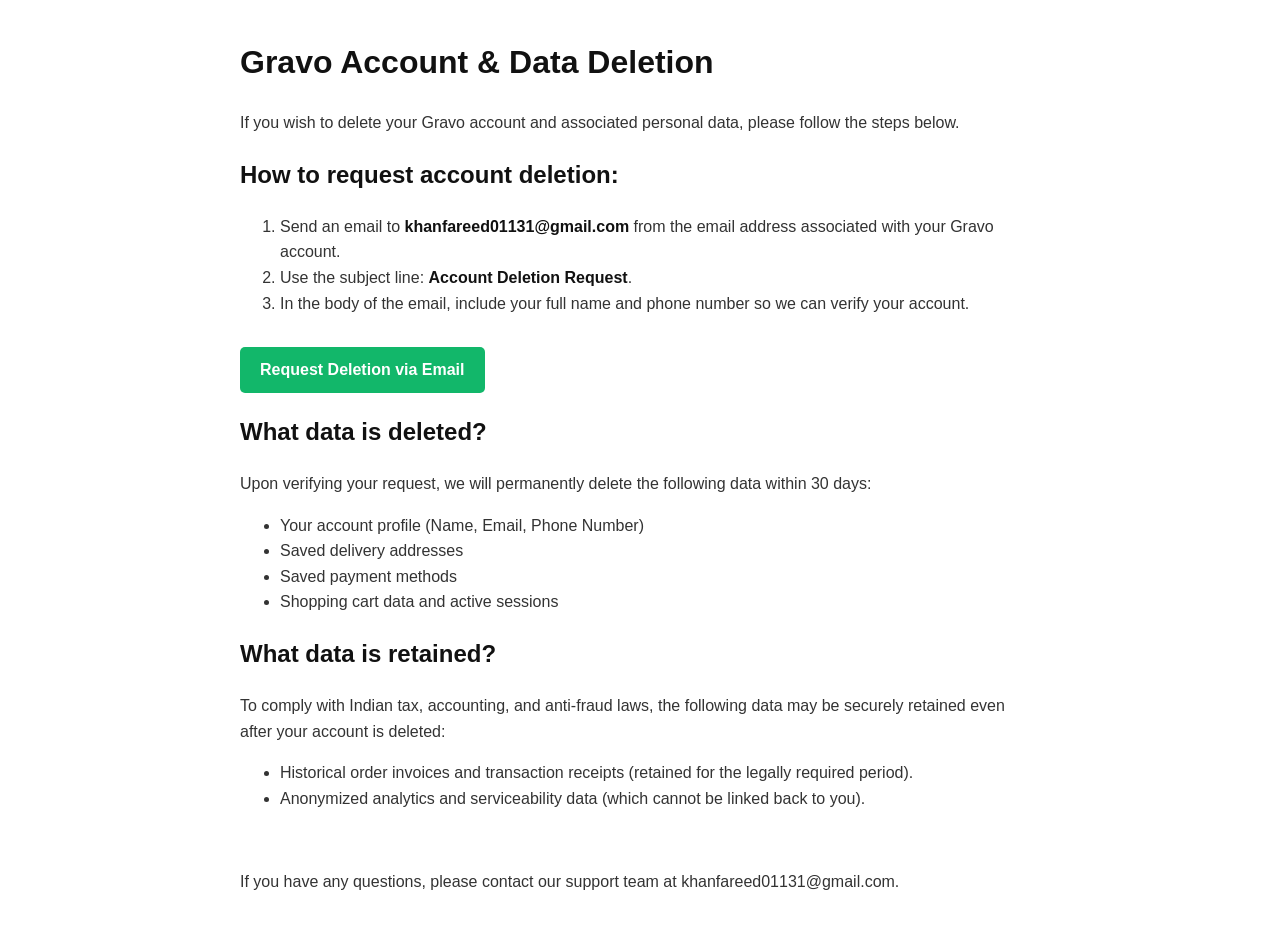
==== delete-account.html @ e8b8ed96 "Add delete account HTML page" ====
<!DOCTYPE html>
<html>
<head>
  <meta charset='utf-8'>
  <meta name='viewport' content='width=device-width'>
  <title>Account Deletion - Gravo</title>
  <style> 
    body { font-family: 'Helvetica Neue', Helvetica, Arial, sans-serif; padding:1em; line-height: 1.6; color: #333; max-width: 800px; margin: 0 auto; } 
    h1, h2, h3, strong { color: #111; }
    ul { margin-top: 0.5em; }
    .btn { display: inline-block; background-color: #12B76A; color: white; padding: 10px 20px; text-decoration: none; border-radius: 5px; font-weight: bold; margin-top: 15px;}
    .btn:hover { background-color: #0e9655; }
  </style>
</head>
<body>
  <h1>Gravo Account & Data Deletion</h1>
  <p>If you wish to delete your Gravo account and associated personal data, please follow the steps below.</p>
  
  <h2>How to request account deletion:</h2>
  <ol>
    <li>Send an email to <strong>khanfareed01131@gmail.com</strong> from the email address associated with your Gravo account.</li>
    <li>Use the subject line: <strong>Account Deletion Request</strong>.</li>
    <li>In the body of the email, include your full name and phone number so we can verify your account.</li>
  </ol>

  <a href="mailto:khanfareed01131@gmail.com?subject=Account%20Deletion%20Request&body=Hello,%20please%20delete%20my%20Gravo%20account.%0A%0AName:%20%0APhone%20Number:%20" class="btn">Request Deletion via Email</a>

  <h2>What data is deleted?</h2>
  <p>Upon verifying your request, we will permanently delete the following data within 30 days:</p>
  <ul>
    <li>Your account profile (Name, Email, Phone Number)</li>
    <li>Saved delivery addresses</li>
    <li>Saved payment methods</li>
    <li>Shopping cart data and active sessions</li>
  </ul>

  <h2>What data is retained?</h2>
  <p>To comply with Indian tax, accounting, and anti-fraud laws, the following data may be securely retained even after your account is deleted:</p>
  <ul>
    <li>Historical order invoices and transaction receipts (retained for the legally required period).</li>
    <li>Anonymized analytics and serviceability data (which cannot be linked back to you).</li>
  </ul>

  <br>
  <p>If you have any questions, please contact our support team at khanfareed01131@gmail.com.</p>
</body>
</html>
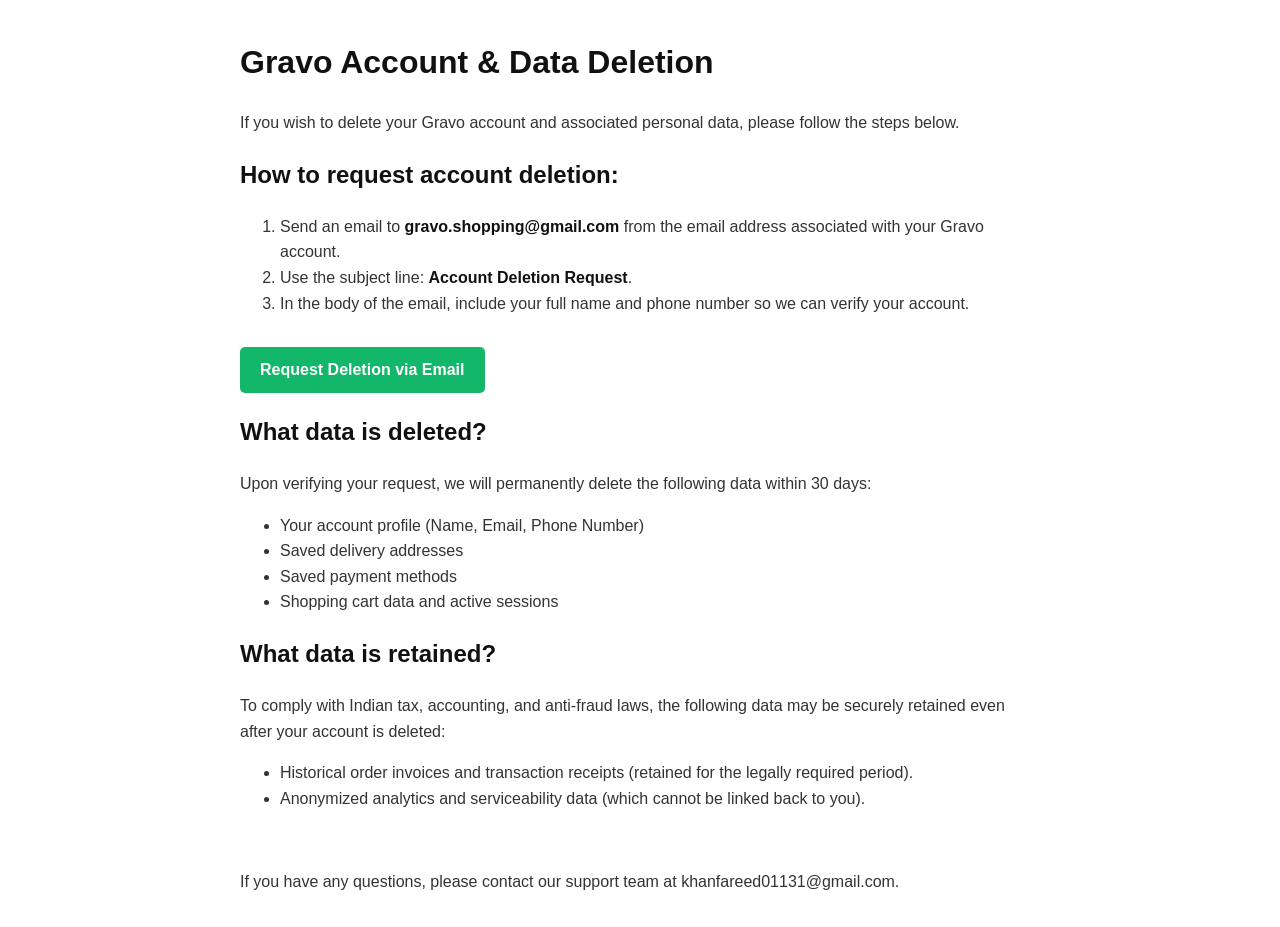
==== commit 51567ebd: "Update email address for account deletion requests" ====
--- a/delete-account.html
+++ b/delete-account.html
@@ -18,12 +18,12 @@
   
   <h2>How to request account deletion:</h2>
   <ol>
-    <li>Send an email to <strong>khanfareed01131@gmail.com</strong> from the email address associated with your Gravo account.</li>
+    <li>Send an email to <strong>gravo.shopping@gmail.com</strong> from the email address associated with your Gravo account.</li>
     <li>Use the subject line: <strong>Account Deletion Request</strong>.</li>
     <li>In the body of the email, include your full name and phone number so we can verify your account.</li>
   </ol>
 
-  <a href="mailto:khanfareed01131@gmail.com?subject=Account%20Deletion%20Request&body=Hello,%20please%20delete%20my%20Gravo%20account.%0A%0AName:%20%0APhone%20Number:%20" class="btn">Request Deletion via Email</a>
+  <a href="mailto:gravo.shopping@gmail.com?subject=Account%20Deletion%20Request&body=Hello,%20please%20delete%20my%20Gravo%20account.%0A%0AName:%20%0APhone%20Number:%20" class="btn">Request Deletion via Email</a>
 
   <h2>What data is deleted?</h2>
   <p>Upon verifying your request, we will permanently delete the following data within 30 days:</p>
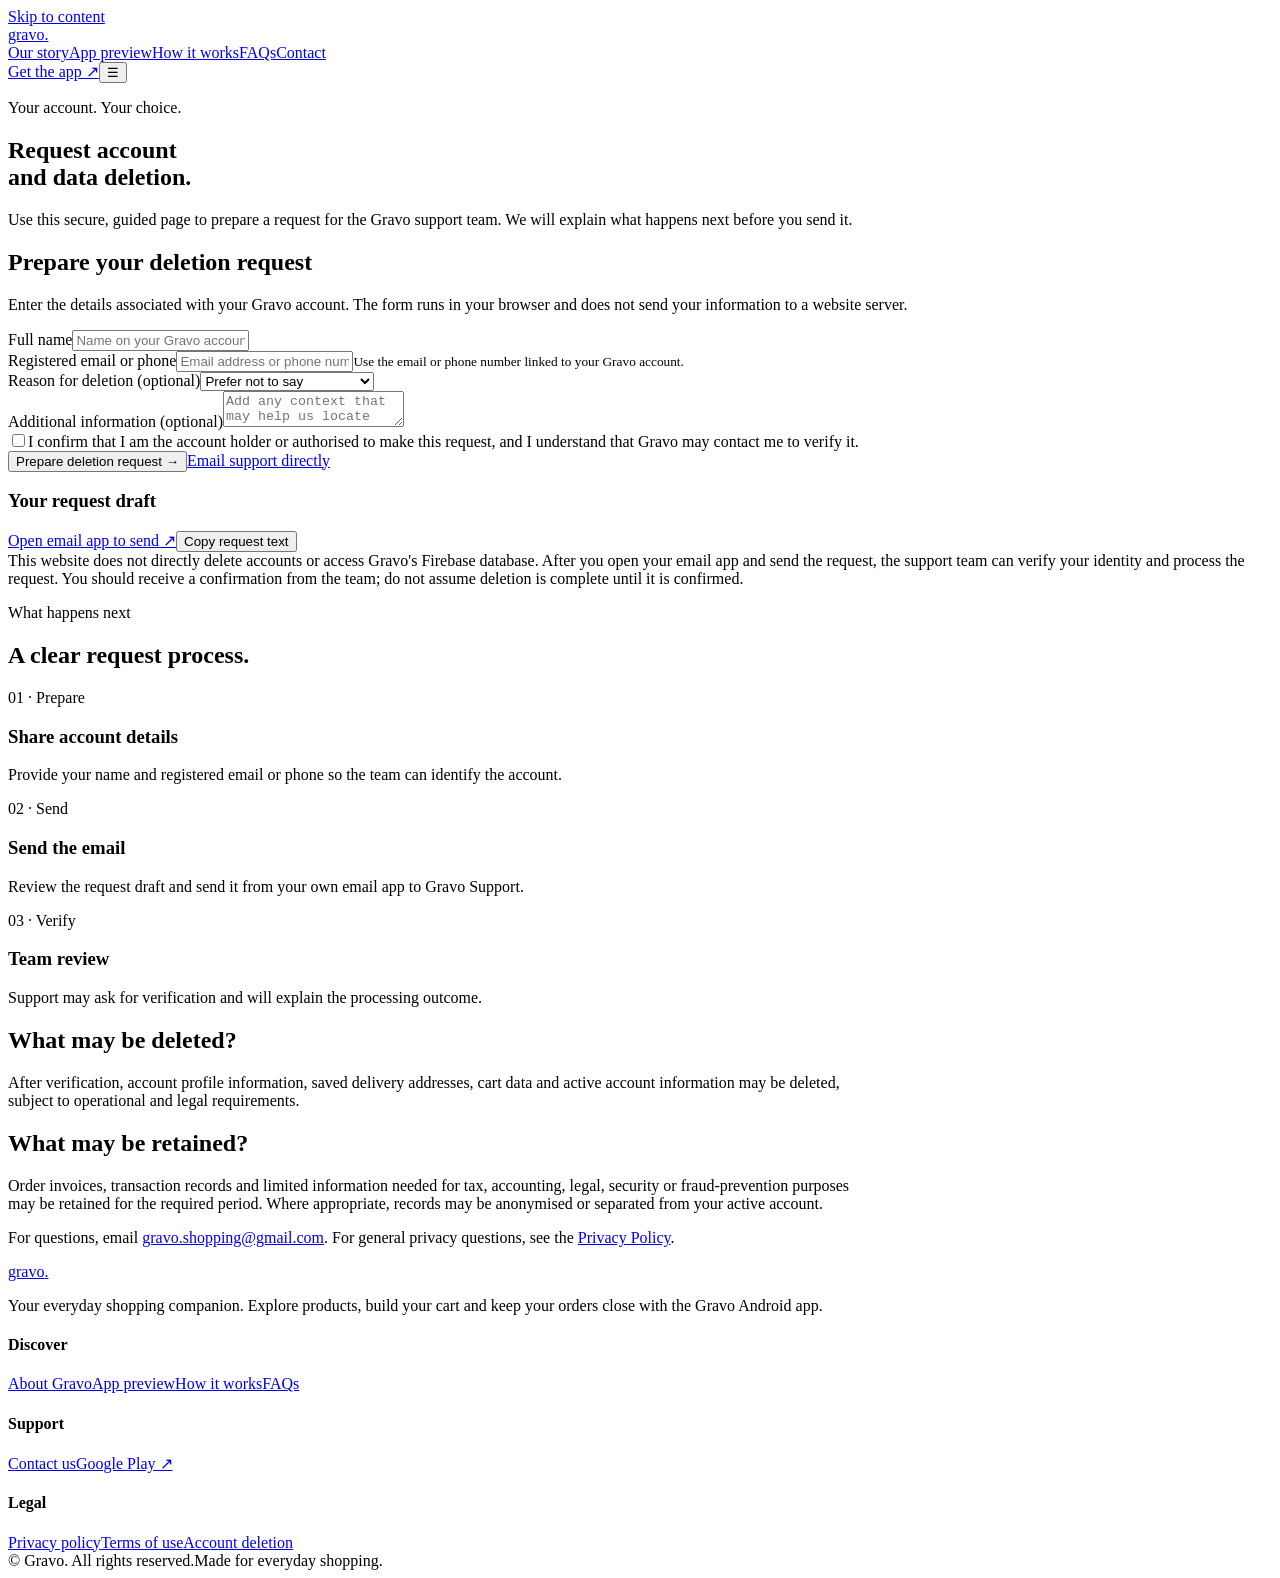
==== commit 8674b874: "Add files via upload" ====
--- a/delete-account.html
+++ b/delete-account.html
@@ -1,47 +1,21 @@
-<!DOCTYPE html>
-<html>
-<head>
-  <meta charset='utf-8'>
-  <meta name='viewport' content='width=device-width'>
-  <title>Account Deletion - Gravo</title>
-  <style> 
-    body { font-family: 'Helvetica Neue', Helvetica, Arial, sans-serif; padding:1em; line-height: 1.6; color: #333; max-width: 800px; margin: 0 auto; } 
-    h1, h2, h3, strong { color: #111; }
-    ul { margin-top: 0.5em; }
-    .btn { display: inline-block; background-color: #12B76A; color: white; padding: 10px 20px; text-decoration: none; border-radius: 5px; font-weight: bold; margin-top: 15px;}
-    .btn:hover { background-color: #0e9655; }
-  </style>
-</head>
-<body>
-  <h1>Gravo Account & Data Deletion</h1>
-  <p>If you wish to delete your Gravo account and associated personal data, please follow the steps below.</p>
-  
-  <h2>How to request account deletion:</h2>
-  <ol>
-    <li>Send an email to <strong>gravo.shopping@gmail.com</strong> from the email address associated with your Gravo account.</li>
-    <li>Use the subject line: <strong>Account Deletion Request</strong>.</li>
-    <li>In the body of the email, include your full name and phone number so we can verify your account.</li>
-  </ol>
-
-  <a href="mailto:gravo.shopping@gmail.com?subject=Account%20Deletion%20Request&body=Hello,%20please%20delete%20my%20Gravo%20account.%0A%0AName:%20%0APhone%20Number:%20" class="btn">Request Deletion via Email</a>
-
-  <h2>What data is deleted?</h2>
-  <p>Upon verifying your request, we will permanently delete the following data within 30 days:</p>
-  <ul>
-    <li>Your account profile (Name, Email, Phone Number)</li>
-    <li>Saved delivery addresses</li>
-    <li>Saved payment methods</li>
-    <li>Shopping cart data and active sessions</li>
-  </ul>
-
-  <h2>What data is retained?</h2>
-  <p>To comply with Indian tax, accounting, and anti-fraud laws, the following data may be securely retained even after your account is deleted:</p>
-  <ul>
-    <li>Historical order invoices and transaction receipts (retained for the legally required period).</li>
-    <li>Anonymized analytics and serviceability data (which cannot be linked back to you).</li>
-  </ul>
-
-  <br>
-  <p>If you have any questions, please contact our support team at khanfareed01131@gmail.com.</p>
-</body>
-</html>
+<!doctype html><html lang="en"><head><meta charset="utf-8"><meta name="viewport" content="width=device-width, initial-scale=1"><meta name="theme-color" content="#078943"><meta name="description" content="Prepare an account and data deletion request for Gravo support. The website does not directly delete account data."><meta property="og:title" content="Gravo Account Deletion — Prepare a request"><meta property="og:description" content="Prepare an account and data deletion request for Gravo support. The website does not directly delete account data."><meta property="og:url" content="https://gravo.live/delete-account.html"><link rel="canonical" href="https://gravo.live/delete-account.html"><link rel="icon" type="image/webp" href="assets/images/gravo-icon.webp"><link rel="stylesheet" href="assets/css/styles.css"><title>Gravo Account Deletion — Prepare a request</title></head><body><a class="skip" href="#main">Skip to content</a>
+<header class="header"><div class="container nav">
+<a class="brand" href="index.html" aria-label="Gravo home"><img src="assets/images/gravo-icon.webp" alt=""><span class="brand-word">gravo<span>.</span></span></a>
+<nav class="nav-links" id="primary-navigation" aria-label="Main navigation"><a href="about.html">Our story</a><a href="app.html">App preview</a><a href="how-it-works.html">How it works</a><a href="faq.html">FAQs</a><a href="contact.html">Contact</a></nav>
+<div class="nav-cta"><a class="btn btn-primary btn-small" href="https://play.google.com/store/apps/details?id=com.gravo.Meher" target="_blank" rel="noopener noreferrer">Get the app <span class="arrow">↗</span></a><button class="menu-toggle" type="button" aria-label="Toggle navigation" aria-expanded="false" aria-controls="primary-navigation">☰</button></div>
+</div></header><main id="main"><section class="page-hero"><div class="container"><p class="eyebrow">Your account. Your choice.</p><h1>Request account<br>and data deletion.</h1><p>Use this secure, guided page to prepare a request for the Gravo support team. We will explain what happens next before you send it.</p></div></section>
+<section class="section"><div class="container"><div class="form-card"><h2>Prepare your deletion request</h2><p>Enter the details associated with your Gravo account. The form runs in your browser and does not send your information to a website server.</p><form data-deletion-form>
+<div class="form-grid"><div class="field"><label for="fullName">Full name</label><input id="fullName" name="fullName" autocomplete="name" maxlength="80" required placeholder="Name on your Gravo account"></div><div class="field"><label for="accountContact">Registered email or phone</label><input id="accountContact" name="accountContact" autocomplete="email" maxlength="120" required placeholder="Email address or phone number"><small>Use the email or phone number linked to your Gravo account.</small></div><div class="field full"><label for="reason">Reason for deletion (optional)</label><select id="reason" name="reason"><option value="Not specified">Prefer not to say</option><option> I no longer use Gravo</option><option> I created another account</option><option> Privacy preference</option><option> Other</option></select></div><div class="field full"><label for="notes">Additional information (optional)</label><textarea id="notes" name="notes" maxlength="1000" placeholder="Add any context that may help us locate your account. Do not include passwords or payment credentials."></textarea></div></div>
+<label class="check-row"><input type="checkbox" name="confirm" required><span>I confirm that I am the account holder or authorised to make this request, and I understand that Gravo may contact me to verify it.</span></label>
+<div class="progress" data-progress><span></span></div><div class="form-status" data-form-status role="status" aria-live="polite"></div><div class="form-actions"><button class="btn btn-primary" type="submit">Prepare deletion request <span class="arrow">→</span></button><a class="btn btn-outline" href="mailto:gravo.shopping@gmail.com?subject=Gravo%20Account%20Deletion%20Request">Email support directly</a></div>
+</form><div class="request-preview" data-request-preview><h3>Your request draft</h3><pre data-preview-text></pre><div class="preview-actions"><a class="btn btn-primary btn-small" data-mail-link href="mailto:gravo.shopping@gmail.com">Open email app to send ↗</a><button class="btn btn-outline btn-small" type="button" data-copy-request>Copy request text</button></div></div>
+<div class="privacy-note">This website does not directly delete accounts or access Gravo's Firebase database. After you open your email app and send the request, the support team can verify your identity and process the request. You should receive a confirmation from the team; do not assume deletion is complete until it is confirmed.</div>
+</div></div></section>
+<section class="section section-white"><div class="container" style="max-width:850px"><div class="section-head"><p class="kicker">What happens next</p><h2>A clear request process.</h2></div><div class="steps"><article class="step"><div class="step-top">01 · Prepare</div><h3>Share account details</h3><p>Provide your name and registered email or phone so the team can identify the account.</p></article><article class="step"><div class="step-top">02 · Send</div><h3>Send the email</h3><p>Review the request draft and send it from your own email app to Gravo Support.</p></article><article class="step"><div class="step-top">03 · Verify</div><h3>Team review</h3><p>Support may ask for verification and will explain the processing outcome.</p></article></div><div class="prose" style="margin-top:20px"><h2>What may be deleted?</h2><p>After verification, account profile information, saved delivery addresses, cart data and active account information may be deleted, subject to operational and legal requirements.</p><h2>What may be retained?</h2><p>Order invoices, transaction records and limited information needed for tax, accounting, legal, security or fraud-prevention purposes may be retained for the required period. Where appropriate, records may be anonymised or separated from your active account.</p><p>For questions, email <a href="mailto:gravo.shopping@gmail.com">gravo.shopping@gmail.com</a>. For general privacy questions, see the <a href="privacy-policy.html">Privacy Policy</a>.</p></div></div></section></main><footer class="footer"><div class="container"><div class="footer-top">
+<div class="footer-brand"><a class="brand" href="index.html"><img src="assets/images/gravo-icon.webp" alt=""><span class="brand-word">gravo<span>.</span></span></a><p>Your everyday shopping companion. Explore products, build your cart and keep your orders close with the Gravo Android app.</p></div>
+<div class="footer-columns">
+<div class="footer-col"><h4>Discover</h4><div class="footer-links"><a href="about.html">About Gravo</a><a href="app.html">App preview</a><a href="how-it-works.html">How it works</a><a href="faq.html">FAQs</a></div></div>
+<div class="footer-col"><h4>Support</h4><div class="footer-links"><a href="contact.html">Contact us</a><a href="https://play.google.com/store/apps/details?id=com.gravo.Meher" target="_blank" rel="noopener noreferrer">Google Play ↗</a></div></div>
+<div class="footer-col"><h4>Legal</h4><div class="footer-links"><a href="privacy-policy.html">Privacy policy</a><a href="terms.html">Terms of use</a><a href="delete-account.html">Account deletion</a></div></div>
+</div></div><div class="footer-bottom"><span>© <span data-year></span> Gravo. All rights reserved.</span><span>Made for everyday shopping.</span></div></div></footer>
+<script src="assets/js/site.js" defer></script></body></html>
